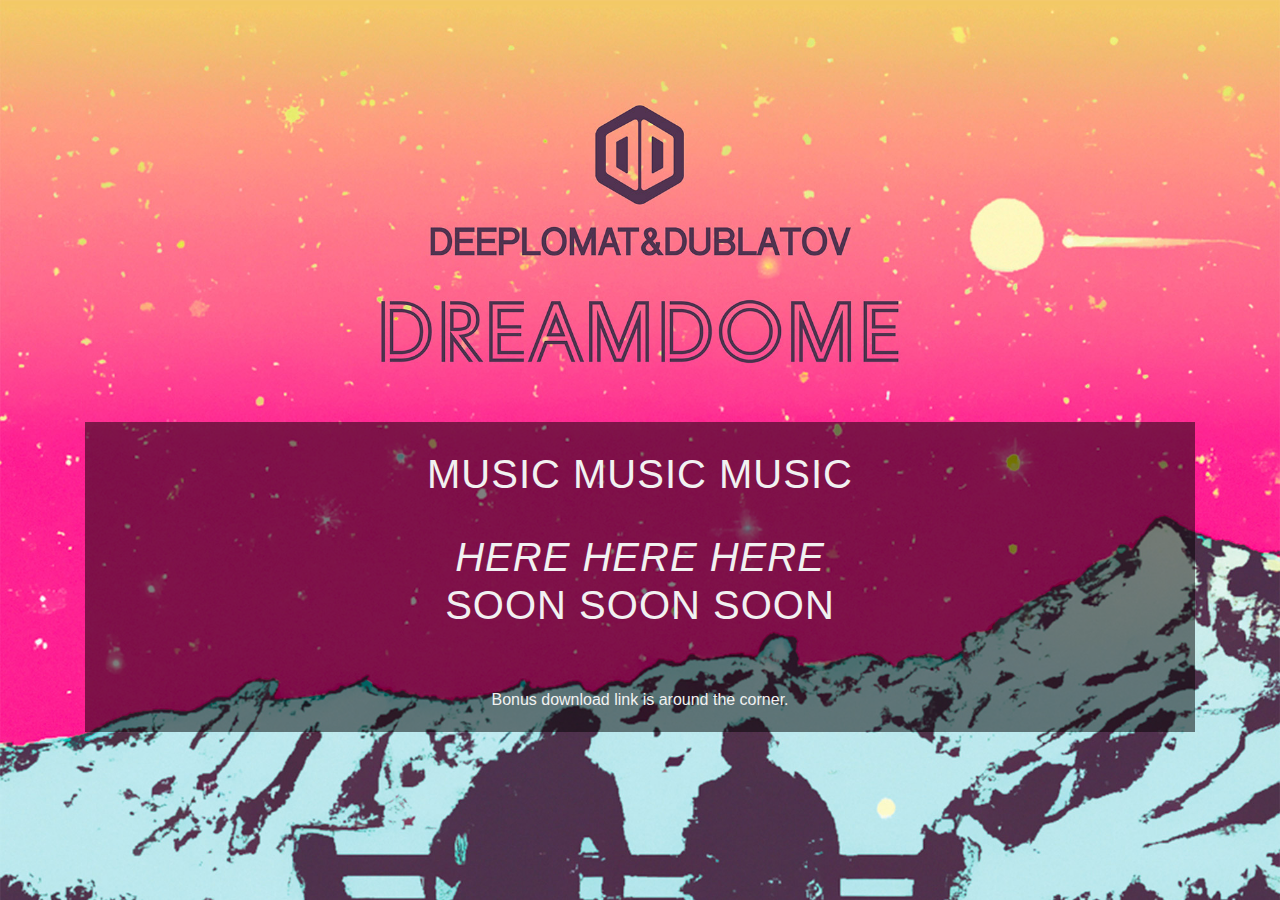
==== dreamdome-album/index.html @ 6cbf040d "added album download link page" ====
<!DOCTYPE html>
<html lang="en">

<head>

  <!-- Global site tag (gtag.js) - Google Analytics -->
  <script async src="https://www.googletagmanager.com/gtag/js?id=UA-142770540-1"></script>
  <script>
    window.dataLayer = window.dataLayer || [];
    function gtag() { dataLayer.push(arguments); }
    gtag('js', new Date());
    gtag('config', 'UA-142770540-1');
  </script>

  <!-- Facebook Pixel Code -->
  <script>
    !function (f, b, e, v, n, t, s) {
      if (f.fbq) return; n = f.fbq = function () {
        n.callMethod ?
          n.callMethod.apply(n, arguments) : n.queue.push(arguments)
      };
      if (!f._fbq) f._fbq = n; n.push = n; n.loaded = !0; n.version = '2.0';
      n.queue = []; t = b.createElement(e); t.async = !0;
      t.src = v; s = b.getElementsByTagName(e)[0];
      s.parentNode.insertBefore(t, s)
    }(window, document, 'script',
      'https://connect.facebook.net/en_US/fbevents.js');
    fbq('init', '2378316235775085');
    fbq('track', 'PageView');
  </script>
  <noscript>
    <img height="1" width="1" src="https://www.facebook.com/tr?id=2378316235775085&ev=PageView
    &noscript=1" />
  </noscript>
  <!-- End Facebook Pixel Code -->

  <meta charset="utf-8">
  <meta name="viewport" content="width=device-width, initial-scale=1, shrink-to-fit=no">
  <meta name="description" content="">
  <meta name="author" content="">

  <link rel="shortcut icon" href="../favicon.ico" type="image/x-icon">
  <link rel="icon" href="../favicon.ico" type="image/x-icon">

  <title>Deeplomat & Dublatov</title>

  <!-- Bootstrap core CSS -->
  <link href="../vendor/bootstrap/css/bootstrap.min.css" rel="stylesheet">

  <!-- Custom fonts for this template -->
  <link href="../vendor/font-awesome/css/font-awesome.min.css" rel="stylesheet" type="text/css">

  <!-- Custom styles for this template -->
  <link href="../css/grayscale.css" rel="stylesheet">

  <link href="../css/deeplomatdublatov.css" rel="stylesheet">

</head>

<body id="page-top">

  <div class="dody" style="height: 100vh;">

    <section id="bio" class="content-section text-xenter">
      <div class="container">
        <div class="row">
          <div class="col-lg-12 mx-auto">
            <div class="content mb-5 mt-5 text-center">
              <h1 class="mt-2" class="mb-0 pb-0">MUSIC MUSIC MUSIC</h1>
              <h1 class="mb-0 pb-0"><i>HERE HERE HERE</i></h1>
              <h1>SOON SOON SOON</h1>
              <br>
              Bonus download link is around the corner.
              <!-- <a id="myBtn" href="../index.html" class="btn" role="button">Booking Request</a> -->
            </div>
          </div>
        </div>
    </section>

  </div>

  <!-- Bootstrap core JavaScript -->
  <script src="../vendor/jquery/jquery.min.js"></script>
  <script src="../vendor/bootstrap/js/bootstrap.bundle.min.js"></script>

  <!-- Plugin JavaScript -->
  <script src="../vendor/jquery-easing/jquery.easing.min.js"></script>

  <!-- Custom scripts for this template -->
  <script src="../js/grayscale.min.js"></script>

</body>

</html>
---- css/grayscale.css ----
body {
  font-family: 'Open Sans', 'Helvetica Neue', Helvetica, Arial, sans-serif;
  position: relative;
  width: 100%;
  height: 100%;
  color: #e6e3c7;
  background-color: black;
}

html {
  width: 100%;
  height: 100%;
}

h1,
h2,
h3,
h4,
h5,
h6 {
  font-family: 'Dosis', 'Helvetica Neue', Helvetica, Arial, sans-serif;
  margin: 0 0 35px;
  letter-spacing: 1px;
  text-transform: uppercase;
}

h2, .h2orange
{
  color: #ff712c;
}

p {
  font-size: 16px;
  line-height: 1.5;
  margin: 0 0 25px;
}

@media (min-width: 768px) {
  p {
    font-size: 18px;
    line-height: 1.6;
    margin: 0 0 35px;
  }
}

a {
  -webkit-transition: all 0.2s ease-in-out;
  -moz-transition: all 0.2s ease-in-out;
  transition: all 0.2s ease-in-out;
  color: #71adb3;
}

a:focus, a:hover {
  text-decoration: none;
  color: rgb(70, 209, 158);
}

#mainNav {
  font-family: 'Dosis', 'Helvetica Neue', Helvetica, Arial, sans-serif;
  margin-bottom: 0;
  text-transform: uppercase;
  border-bottom: 1px solid rgba(255, 255, 255, 0.3);
  background-color: black;
}

#mainNav .navbar-toggler {
  font-size: 14px;
  padding: 11px;
  color: #e6e3c7;
  border: 1px solid #e6e3c7;
}

#mainNav .navbar-brand {
  font-weight: 700;
}

#mainNav a {
  color: #e6e3c7;
}

#mainNav .navbar-nav .nav-item {
  -webkit-transition: background 0.3s ease-in-out;
  -moz-transition: background 0.3s ease-in-out;
  transition: background 0.3s ease-in-out;
}

#mainNav .navbar-nav .nav-item:hover {
  color: fade(#e6e3c7, 80%);
  outline: none;
  background-color: transparent;
}

#mainNav .navbar-nav .nav-item:active, #mainNav .navbar-nav .nav-item:focus {
  outline: none;
  background-color: transparent;
}

@media (min-width: 992px) {
  #mainNav {
    padding-top: 20px;
    padding-bottom: 20px;
    -webkit-transition: background 0.3s ease-in-out, padding-top 0.3s ease-in-out, padding-bottom 0.3s;
    -moz-transition: background 0.3s ease-in-out, padding-top 0.3s ease-in-out, padding-bottom 0.3s;
    transition: background 0.3s ease-in-out, padding-top 0.3s ease-in-out, padding-bottom 0.3s;
    letter-spacing: 1px;
    border-bottom: none;
    background: transparent;
  }
  #mainNav.navbar-shrink {
    padding-top: 10px;
    padding-bottom: 10px;
    border-bottom: 1px solid rgba(255, 255, 255, 0.3);
    background: black;
  }
  #mainNav .nav-link.active {
    outline: none;
    background-color: rgba(255, 255, 255, 0.3);
  }
  #mainNav .nav-link.active:hover {
    color: white;
  }
}

.masthead {
  display: table;
  width: 100%;
  height: auto;
  padding: 200px 0;
  text-align: top;
  color: white;
  /*background: url("../img/intro-bg.jpg") no-repeat center center scroll;*/
  background-color: black;
  -webkit-background-size: cover;
  -moz-background-size: cover;
  -o-background-size: cover;
  background-size: cover;
}

.masthead .intro-body {
  display: table-cell;
  vertical-align: middle;
}

.masthead .intro-body .brand-heading {
  font-size: 50px;
}

.masthead .intro-body .intro-text {
  font-size: 18px;
}

@media (min-width: 768px) {
  .masthead {
    height: 100%;
    padding: 0;
  }
  .masthead .intro-body .brand-heading {
    font-size: 100px;
  }
  .masthead .intro-body .intro-text {
    font-size: 22px;
  }
}

.btn-circle {
  font-size: 26px;
  width: 55px;
  height: 55px;
  margin-top: 15px;
  line-height: 45px;
  -webkit-transition: background 0.3s ease-in-out;
  -moz-transition: background 0.3s ease-in-out;
  transition: background 0.3s ease-in-out;
  color: #e6e3c7;
  border: 2px solid #e6e3c7;
  border-radius: 100% !important;
  background: transparent;
}

.btn-circle:focus, .btn-circle:hover {
  color: #e6e3c7;
  outline: none;
  background: rgba(255, 255, 255, 0.1);
}

.content-section {
  padding-top: 90px;
  padding-bottom: 0px;
}

.download-section {
  color: #e6e3c7;
  background: url("../img/downloads-bg.jpg") no-repeat center center scroll;
  background-color: black;
  -webkit-background-size: cover;
  -moz-background-size: cover;
  -o-background-size: cover;
  background-size: cover;
}

.btn {
  font-family: 'Dosis', 'Helvetica Neue', Helvetica, Arial, sans-serif;
  font-weight: 400;
  -webkit-transition: all 0.3s ease-in-out;
  -moz-transition: all 0.3s ease-in-out;
  transition: all 0.3s ease-in-out;
  text-transform: uppercase;
  border-radius: 0;
}

.btn-default {
  color: #71adb3;
  border: 1px solid #71adb3;
  background-color: transparent;
}

.btn-default:focus, .btn-default:hover {
  color: black;
  border: 1px solid #8bb69a;
  outline: none;
  background-color: #749d83;
}

ul.banner-social-buttons {
  margin-top: 0;
}

@media (max-width: 1199px) {
  ul.banner-social-buttons {
    margin-top: 15px;
  }
}

@media (max-width: 767px) {
  ul.banner-social-buttons li {
    display: block;
    margin-bottom: 20px;
    padding: 0;
  }
  ul.banner-social-buttons li:last-child {
    margin-bottom: 0;
  }
}

footer {
  padding: 50px 0;
}

footer p {
  font-size: 14px;
  margin: 0;
}

::-moz-selection {
  background: #fcfcfc;
  background: rgba(255, 255, 255, 0.2);
  text-shadow: none;
}

::selection {
  background: #fcfcfc;
  background: rgba(255, 255, 255, 0.2);
  text-shadow: none;
}

img::selection {
  background: transparent;
}

img::-moz-selection {
  background: transparent;
}
---- css/deeplomatdublatov.css ----
/* Style the video: 100% width and height to cover the entire window */
#myVideo {
  position: absolute;
  right: 0;
  bottom: 0;
  min-width: 100%; 
  min-height: 100%;
}

/* Add some content at the bottom of the video/page */
.content {
  position: relative;
  top: 70%;
  background: rgba(0, 0, 0, 0.5);
  color: #f1f1f1;
  width: 100%;
  padding: 20px;
}

/* Style the button used to pause/play the video */
#myBtn {
  width: 200px;
  font-size: 18px;
  padding: 10px;
  border: none;
  background: #000;
  color: #fff;
  cursor: hand;
}

.dody{ 
  background: url(../dreamdome-album/cover_cropped.jpg) no-repeat top center fixed; 
  -webkit-background-size: cover;
  -moz-background-size: cover;
  -o-background-size: cover;
  background-size: cover;
 }
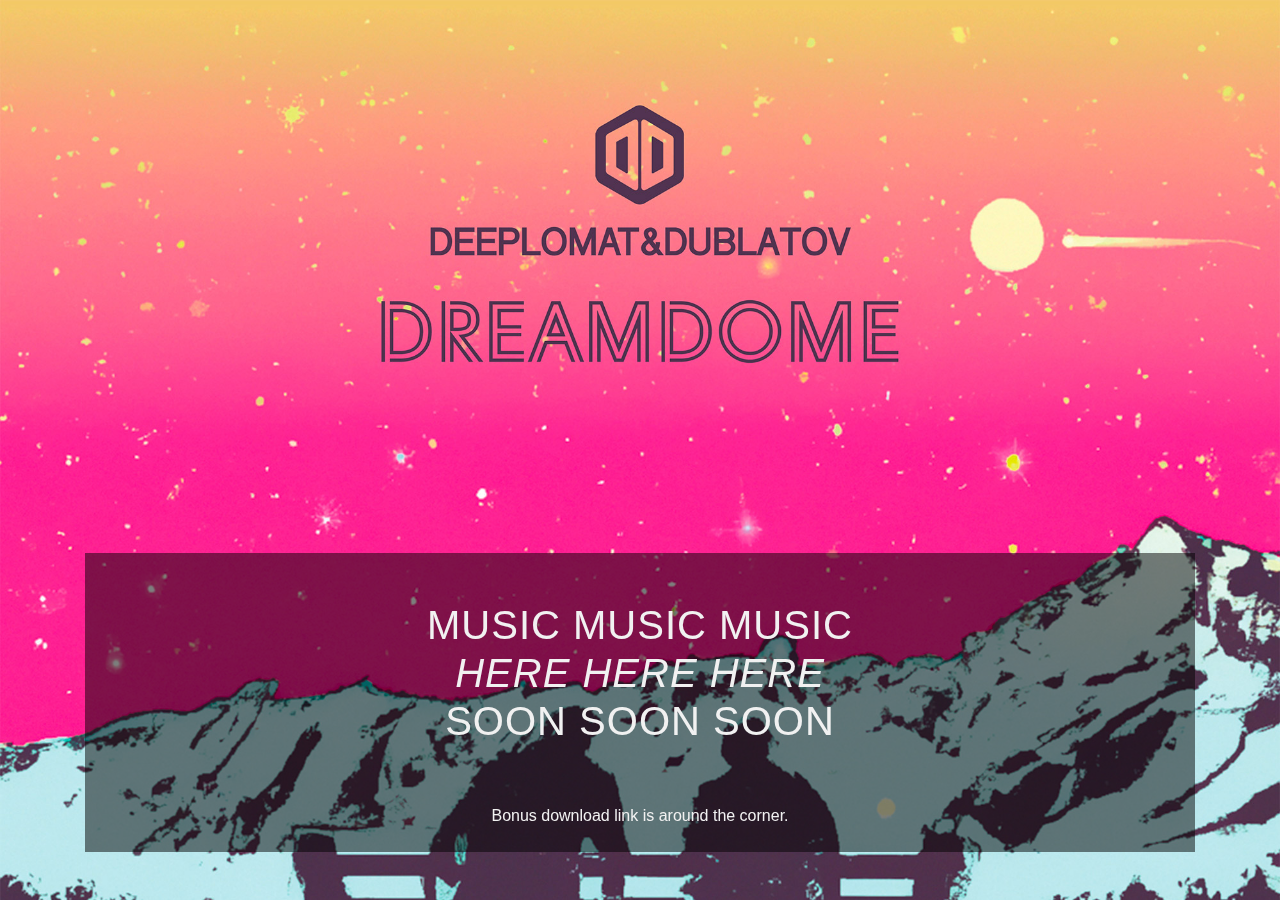
==== commit 66f246f7: "layout fixes on dl page" ====
--- a/dreamdome-album/index.html
+++ b/dreamdome-album/index.html
@@ -60,13 +60,14 @@
 <body id="page-top">
 
   <div class="dody" style="height: 100vh;">
+    <div class="fixed-bottom text-center">
 
-    <section id="bio" class="content-section text-xenter">
       <div class="container">
+
         <div class="row">
-          <div class="col-lg-12 mx-auto">
-            <div class="content mb-5 mt-5 text-center">
-              <h1 class="mt-2" class="mb-0 pb-0">MUSIC MUSIC MUSIC</h1>
+          <div class="col-lg-12 mx-auto pb-5">
+            <div class="dody-inner text-center pb-4 pt-5">
+              <h1 class="mb-0 pb-0">MUSIC MUSIC MUSIC</h1>
               <h1 class="mb-0 pb-0"><i>HERE HERE HERE</i></h1>
               <h1>SOON SOON SOON</h1>
               <br>
@@ -75,8 +76,10 @@
             </div>
           </div>
         </div>
-    </section>
 
+      </div>
+
+    </div>
   </div>
 
   <!-- Bootstrap core JavaScript -->
--- a/css/deeplomatdublatov.css
+++ b/css/deeplomatdublatov.css
@@ -34,4 +34,11 @@
   -moz-background-size: cover;
   -o-background-size: cover;
   background-size: cover;
- }+ }
+
+ .dody-inner {
+  background: rgba(0, 0, 0, 0.5);
+  color: #f1f1f1;
+  width: 100%;
+  padding: 20px;
+}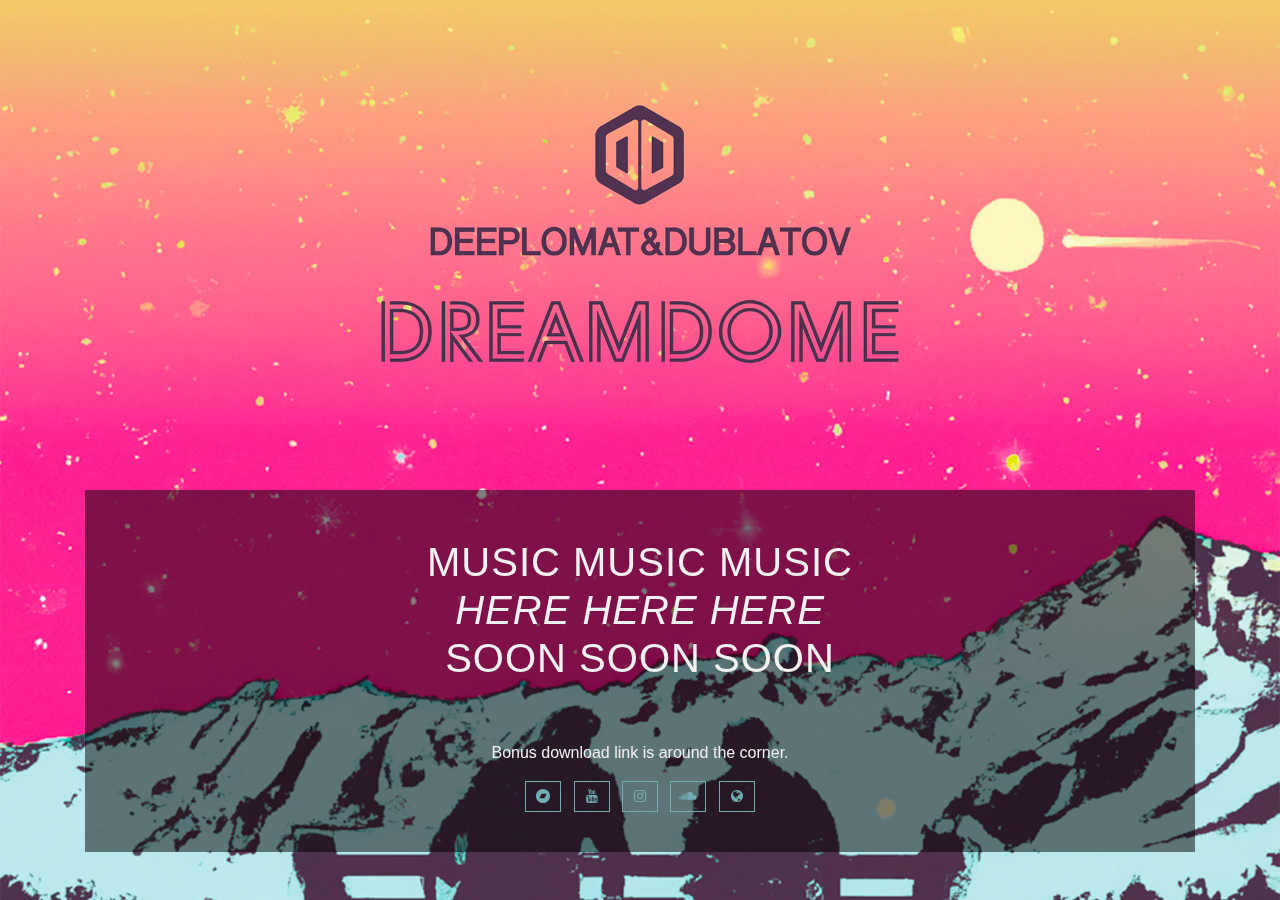
==== commit 3fa02d29: "page content updates, new social buttons" ====
--- a/dreamdome-album/index.html
+++ b/dreamdome-album/index.html
@@ -72,7 +72,39 @@
               <h1>SOON SOON SOON</h1>
               <br>
               Bonus download link is around the corner.
-              <!-- <a id="myBtn" href="../index.html" class="btn" role="button">Booking Request</a> -->
+              <ul class="list-inline pt-3">
+                <li class="list-inline-item mx-0 px-1">
+                  <a href="https://deeplomatdublatov.bandcamp.com/" class="btn btn-default btn-sm">
+                    <i class="fa fa-bandcamp fa-fw"></i>
+                  </a>
+                </li>
+                <li class="list-inline-item mx-0 px-1">
+                  <a href="https://www.youtube.com/channel/UCaKCkhCC9425GVq9EpvcUyA/featured"
+                    class="btn btn-default btn-sm">
+                    <i class="fa fa-youtube fa-fw"></i>
+                  </a>
+                </li>
+                <!-- <li class="list-inline-item">
+                  <a href="https://www.facebook.com/deeplomatdublatov/" class="btn btn-default btn-lg">
+                    <i class="fa fa-facebook fa-fw"></i> -->
+                <!-- </a>
+                </li> -->
+                <li class="list-inline-item mx-0 px-1">
+                  <a href="https://www.instagram.com/deeplomatdublatov/" class="btn btn-default btn-sm">
+                    <i class="fa fa-instagram fa-fw"></i>
+                  </a>
+                </li>
+                <li class="list-inline-item mx-0 px-1">
+                  <a href="https://soundcloud.com/deeplomatdublatov" class="btn btn-default btn-sm">
+                    <i class="fa fa-soundcloud fa-fw"></i>
+                  </a>
+                </li>
+                <li class="list-inline-item mx-0 px-1">
+                  <a href="https://dreamdomerecords.com/" class="btn btn-default btn-sm">
+                    <i class="fa fa-globe fa-fw"></i>
+                  </a>
+                </li>
+              </ul>
             </div>
           </div>
         </div>
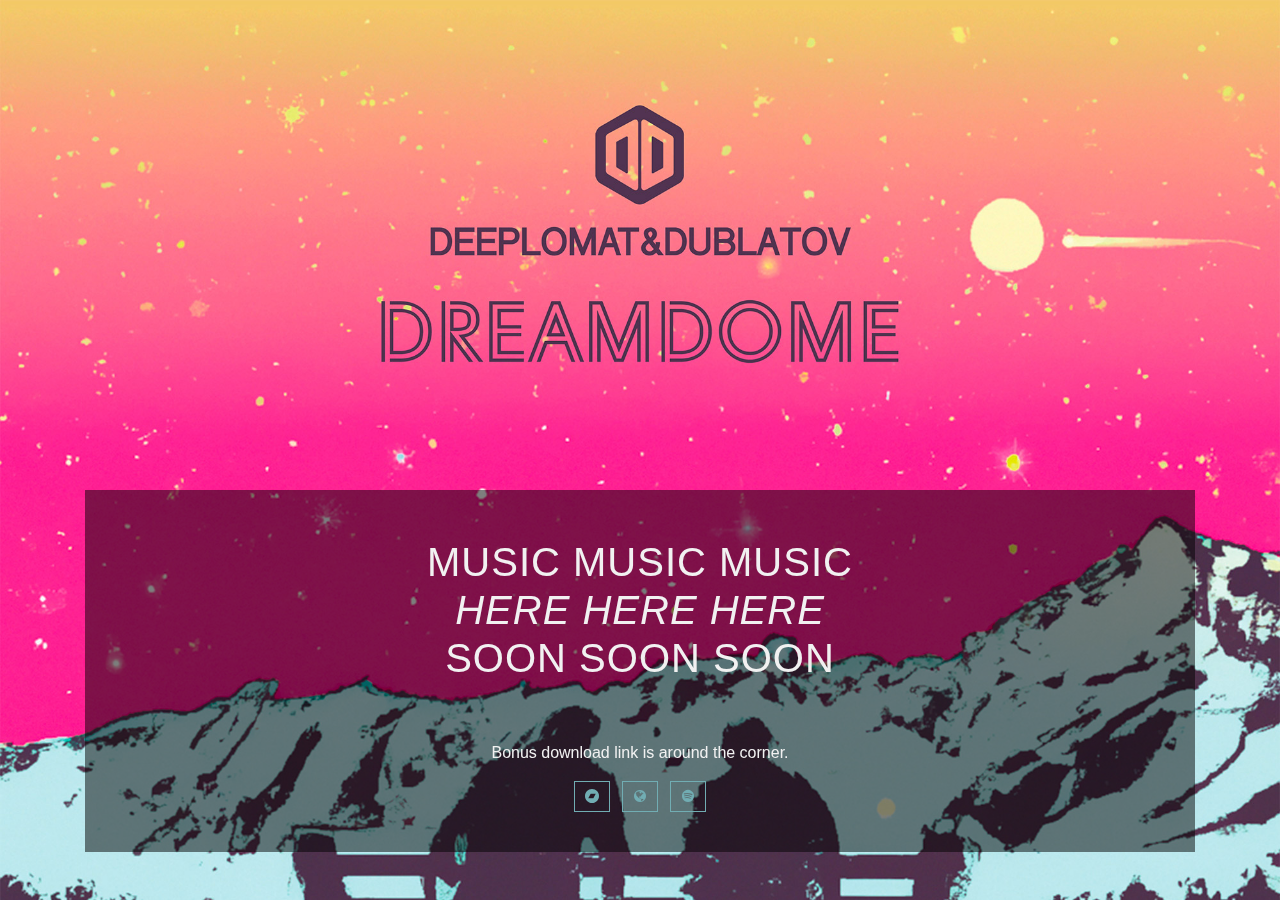
==== commit 75690821: "updated social buttons" ====
--- a/dreamdome-album/index.html
+++ b/dreamdome-album/index.html
@@ -79,29 +79,13 @@
                   </a>
                 </li>
                 <li class="list-inline-item mx-0 px-1">
-                  <a href="https://www.youtube.com/channel/UCaKCkhCC9425GVq9EpvcUyA/featured"
-                    class="btn btn-default btn-sm">
-                    <i class="fa fa-youtube fa-fw"></i>
-                  </a>
-                </li>
-                <!-- <li class="list-inline-item">
-                  <a href="https://www.facebook.com/deeplomatdublatov/" class="btn btn-default btn-lg">
-                    <i class="fa fa-facebook fa-fw"></i> -->
-                <!-- </a>
-                </li> -->
-                <li class="list-inline-item mx-0 px-1">
-                  <a href="https://www.instagram.com/deeplomatdublatov/" class="btn btn-default btn-sm">
-                    <i class="fa fa-instagram fa-fw"></i>
+                  <a href="https://dreamdomerecords.com/" class="btn btn-default btn-sm">
+                    <i class="fa fa-globe fa-fw"></i>
                   </a>
                 </li>
                 <li class="list-inline-item mx-0 px-1">
-                  <a href="https://soundcloud.com/deeplomatdublatov" class="btn btn-default btn-sm">
-                    <i class="fa fa-soundcloud fa-fw"></i>
-                  </a>
-                </li>
-                <li class="list-inline-item mx-0 px-1">
-                  <a href="https://dreamdomerecords.com/" class="btn btn-default btn-sm">
-                    <i class="fa fa-globe fa-fw"></i>
+                  <a href="https://open.spotify.com/artist/3tOusnlJjQ9FFvziyWioHu" class="btn btn-default btn-sm">
+                    <i class="fa fa-spotify fa-fw"></i>
                   </a>
                 </li>
               </ul>
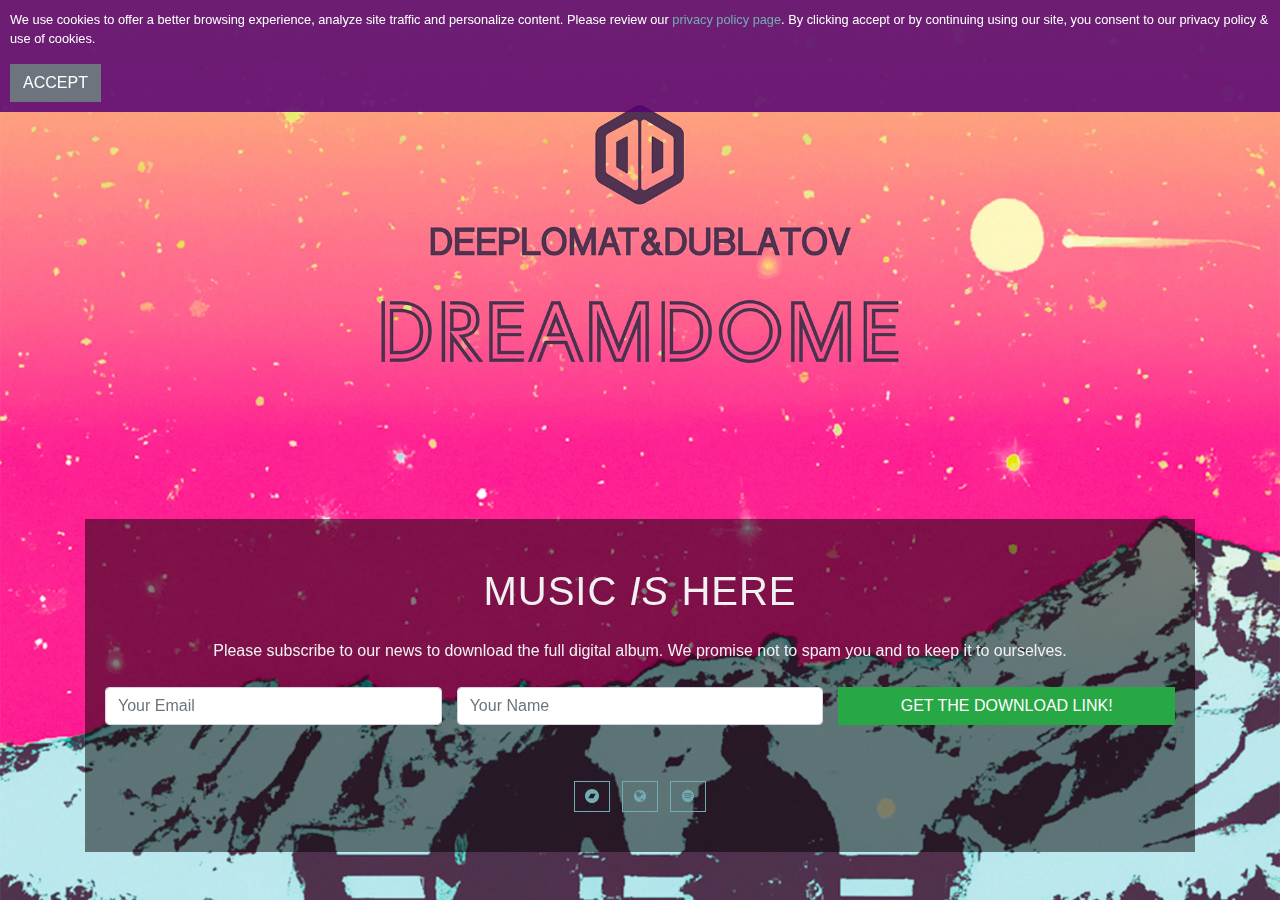
==== commit 9b78f2da: "album download update" ====
--- a/dreamdome-album/index.html
+++ b/dreamdome-album/index.html
@@ -50,6 +50,10 @@
   <!-- Custom fonts for this template -->
   <link href="../vendor/font-awesome/css/font-awesome.min.css" rel="stylesheet" type="text/css">
 
+
+  <!-- Jquery library -->
+  <script src="https://ajax.googleapis.com/ajax/libs/jquery/3.3.1/jquery.min.js"></script>
+
   <!-- Custom styles for this template -->
   <link href="../css/grayscale.css" rel="stylesheet">
 
@@ -60,6 +64,14 @@
 <body id="page-top">
 
   <div class="dody" style="height: 100vh;">
+    <div class="gdpr-banner" style="display:none" id="gdpr-banner-banner">
+      <div class="small">We use cookies to offer a better browsing experience, analyze site traffic and personalize
+        content. Please
+        review our <a href="/privacy-policy">privacy policy page</a>. By clicking accept or by continuing using our
+        site,
+        you consent to our privacy policy & use of cookies.</div>
+      <button class="btn btn-secondary mt-3 mb=2" onclick="acceptGdpr()">Accept</button>
+    </div>
     <div class="fixed-bottom text-center">
 
       <div class="container">
@@ -67,34 +79,60 @@
         <div class="row">
           <div class="col-lg-12 mx-auto pb-5">
             <div class="dody-inner text-center pb-4 pt-5">
-              <h1 class="mb-0 pb-0">MUSIC MUSIC MUSIC</h1>
-              <h1 class="mb-0 pb-0"><i>HERE HERE HERE</i></h1>
-              <h1>SOON SOON SOON</h1>
-              <br>
-              Bonus download link is around the corner.
-              <ul class="list-inline pt-3">
-                <li class="list-inline-item mx-0 px-1">
-                  <a href="https://deeplomatdublatov.bandcamp.com/" class="btn btn-default btn-sm">
-                    <i class="fa fa-bandcamp fa-fw"></i>
-                  </a>
-                </li>
-                <li class="list-inline-item mx-0 px-1">
-                  <a href="https://dreamdomerecords.com/" class="btn btn-default btn-sm">
-                    <i class="fa fa-globe fa-fw"></i>
-                  </a>
-                </li>
-                <li class="list-inline-item mx-0 px-1">
-                  <a href="https://open.spotify.com/artist/3tOusnlJjQ9FFvziyWioHu" class="btn btn-default btn-sm">
-                    <i class="fa fa-spotify fa-fw"></i>
-                  </a>
-                </li>
-              </ul>
+              <h1 class="mb-0 pb-4">MUSIC <i>IS</i> HERE</h1>
+              <div class="pt-0 pb-4" id="emailFormDiv">
+                <div class="pb-4">
+                  Please subscribe to our news to download the full digital album. We promise not to spam you and to
+                  keep it to ourselves.
+                </div>
+                <form class="form" id="emailForm">
+                  <div class="row">
+                    <div class="form-group col-md-4 col-sm-12 mb-3">
+                      <label for="youremail" class="sr-only">Email</label>
+                      <input type="text" class="form-control" id="youremail" name="youremail" placeholder="Your Email">
+                    </div>
+                    <div class="form-group col-md-4 col-sm-12 mb-3 px-md-0">
+                      <label for="yourname" class="sr-only">Name</label>
+                      <input type="text" class="form-control" id="yourname" placeholder="Your Name">
+                    </div>
+                    <div class="col-md-4 col-sm-12">
+                      <button type="submit" class="btn btn-block btn-success mb-3"">Get The
+                        Download Link!</button>
+                    </div>
+                  </div>
+                </form>
+              </div>
+              
+              <div class=" py-4" id="downloadDiv" style="display:none">
+                        <h5>Thanks! Download your copy of the extended version of our album <a
+                            href="https://deeplomatdublatov.s3.eu-central-1.amazonaws.com/Deeplomat%26Dublatov+-+Dream+Dome+2023.zip">here</a>.
+                          Enjoy!
+                        </h5>
+                    </div>
+
+                    <ul class=" list-inline pt-3">
+                      <li class="list-inline-item mx-0 px-1">
+                        <a href="https://deeplomatdublatov.bandcamp.com/" class="btn btn-default btn-sm">
+                          <i class="fa fa-bandcamp fa-fw"></i>
+                        </a>
+                      </li>
+                      <li class="list-inline-item mx-0 px-1">
+                        <a href="https://dreamdomerecords.com/" class="btn btn-default btn-sm">
+                          <i class="fa fa-globe fa-fw"></i>
+                        </a>
+                      </li>
+                      <li class="list-inline-item mx-0 px-1">
+                        <a href="https://open.spotify.com/artist/3tOusnlJjQ9FFvziyWioHu" class="btn btn-default btn-sm">
+                          <i class="fa fa-spotify fa-fw"></i>
+                        </a>
+                      </li>
+                    </ul>
+                  </div>
+              </div>
             </div>
           </div>
         </div>
-
       </div>
-
     </div>
   </div>
 
@@ -108,6 +146,66 @@
   <!-- Custom scripts for this template -->
   <script src="../js/grayscale.min.js"></script>
 
+
+  <script>
+
+    function acceptGdpr() {
+      // set a cookie to indicate that the user has accepted the terms
+      document.cookie = 'gdpr_accepted=true; expires=Fri, 31 Dec 9999 23:59:59 GMT';
+      // hide the banner
+      $('#gdpr-banner-banner').hide();
+    }
+
+    // check for the presence of the gdpr_accepted cookie
+    if (document.cookie.indexOf('gdpr_accepted=true') === -1) {
+      // hide the banner
+      $('#gdpr-banner-banner').show();
+    }
+
+    $("#emailForm").submit(function (event) {
+      event.preventDefault();
+
+      if (!isEmail($("#youremail").val())) {
+        alert("Please enter a vaiid email.");
+        return;
+      }
+
+      if (!isName($("#yourname").val())) {
+        alert("Please enter a valid name");
+        return;
+      }
+
+      var postData = { name: $("#yourname").val(), email: $("#youremail").val() }
+
+      $.ajax({
+        url: "https://deeplomatdublatovfunctions.azurewebsites.net/api/CollectEmail?code=IhGATgOEd_luyJ8YY-NKsbEzoQH8KMLSUlmrs8sbgFlYAzFudoKuFg==",
+        type: "post",
+        data: JSON.stringify(postData),
+        contentType: "application/json; charset=utf-8",
+        crossDomain: true,
+        dataType: "json",
+        success: function (data, status) {
+          //alert("Data: " + data + "\nStatus: " + status);
+          $('#emailFormDiv').hide();
+          $('#downloadDiv').show();
+        }
+      }).fail(function (error) {
+        alert('Error: ' + error.responseText);
+      });
+    });
+
+    function isEmail(email) {
+      var regex = /^([a-zA-Z0-9_.+-])+\@(([a-zA-Z0-9-])+\.)+([a-zA-Z0-9]{2,4})+$/;
+      return regex.test(email);
+    }
+
+    function isName(name) {
+      var regex = /^([a-zA-Z.,'-\s]{2,50})+$/;
+      return regex.test(name);
+    }
+
+  </script>
+
 </body>
 
 </html>--- a/css/deeplomatdublatov.css
+++ b/css/deeplomatdublatov.css
@@ -41,4 +41,15 @@
   color: #f1f1f1;
   width: 100%;
   padding: 20px;
+}
+
+.gdpr-banner {
+  position: fixed;
+  top: 0;
+  left: 0;
+  width: 100%;
+  background-color: #550074D9;
+  color: #fff;
+  padding: 10px;
+  z-index: 9999;
 }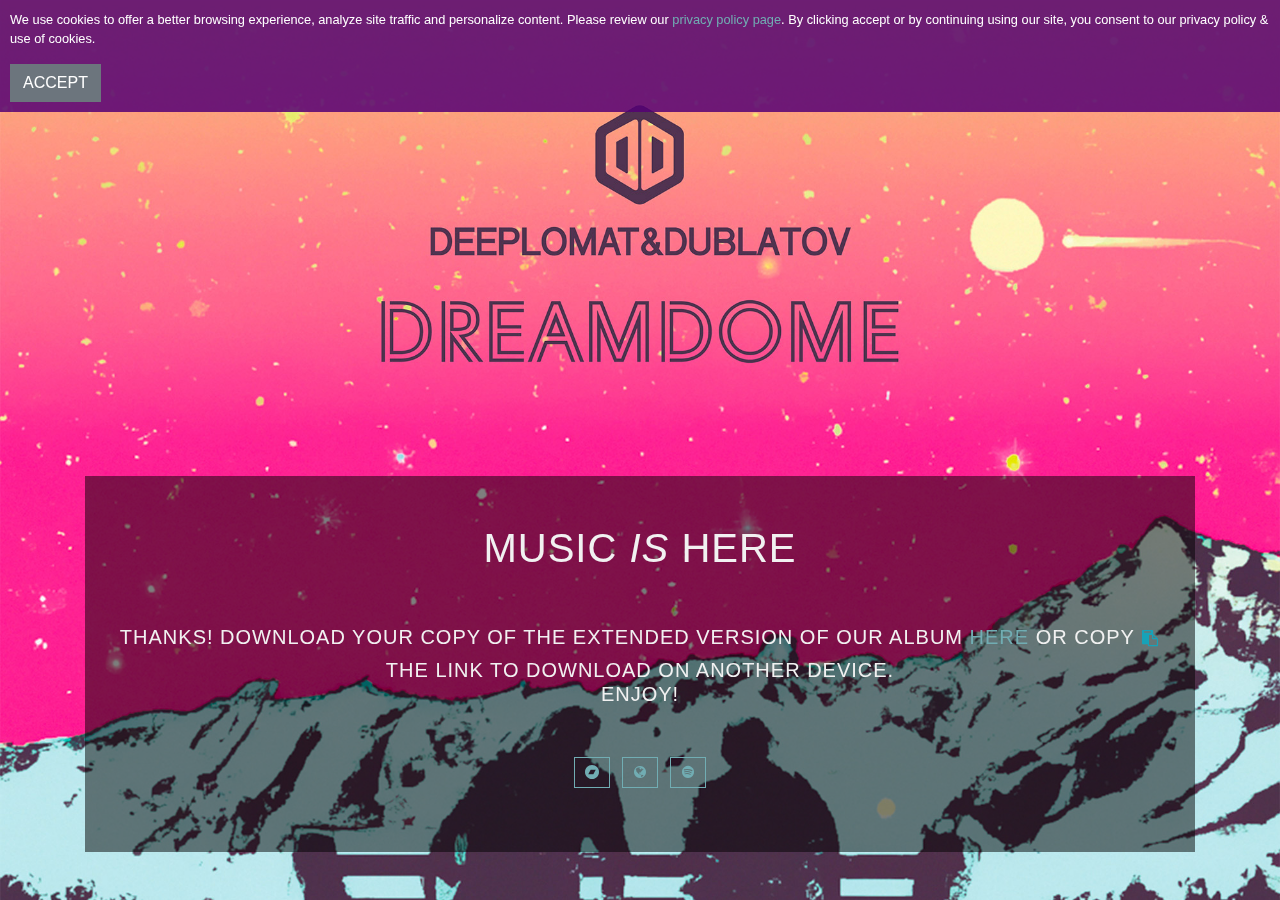
==== commit 0424d5cc: "added an option to copy the album link" ====
--- a/dreamdome-album/index.html
+++ b/dreamdome-album/index.html
@@ -80,7 +80,7 @@
           <div class="col-lg-12 mx-auto pb-5">
             <div class="dody-inner text-center pb-4 pt-5">
               <h1 class="mb-0 pb-4">MUSIC <i>IS</i> HERE</h1>
-              <div class="pt-0 pb-4" id="emailFormDiv">
+              <div class="pt-0 pb-4" id="emailFormDiv" style="display:none">
                 <div class="pb-4">
                   Please subscribe to our news to download the full digital album. We promise not to spam you and to
                   keep it to ourselves.
@@ -103,30 +103,38 @@
                 </form>
               </div>
               
-              <div class=" py-4" id="downloadDiv" style="display:none">
+              <div class=" py-4" id="downloadDiv" style="display:block">
                         <h5>Thanks! Download your copy of the extended version of our album <a
-                            href="https://deeplomatdublatov.s3.eu-central-1.amazonaws.com/Deeplomat%26Dublatov+-+Dream+Dome+2023.zip">here</a>.
+                            href="https://deeplomatdublatov.s3.eu-central-1.amazonaws.com/Deeplomat%26Dublatov+-+Dream+Dome+2023.zip">here</a>
+                          or copy
+                          <a href="javascript:void(0);" class="btn px-0" onclick="copyToClipboard()"
+                            data-toggle="tooltip" data-placement="top" title="Copy album link." id="copyButton">
+                            <i class="fa fa-clipboard text-info"></i>
+                          </a>
+                          the link to download on another device.
+                          <br>
                           Enjoy!
                         </h5>
-                    </div>
-
-                    <ul class=" list-inline pt-3">
-                      <li class="list-inline-item mx-0 px-1">
-                        <a href="https://deeplomatdublatov.bandcamp.com/" class="btn btn-default btn-sm">
-                          <i class="fa fa-bandcamp fa-fw"></i>
-                        </a>
-                      </li>
-                      <li class="list-inline-item mx-0 px-1">
-                        <a href="https://dreamdomerecords.com/" class="btn btn-default btn-sm">
-                          <i class="fa fa-globe fa-fw"></i>
-                        </a>
-                      </li>
-                      <li class="list-inline-item mx-0 px-1">
-                        <a href="https://open.spotify.com/artist/3tOusnlJjQ9FFvziyWioHu" class="btn btn-default btn-sm">
-                          <i class="fa fa-spotify fa-fw"></i>
-                        </a>
-                      </li>
-                    </ul>
+
+                        <ul class=" list-inline pt-3">
+                          <li class="list-inline-item mx-0 px-1">
+                            <a href="https://deeplomatdublatov.bandcamp.com/" class="btn btn-default btn-sm">
+                              <i class="fa fa-bandcamp fa-fw"></i>
+                            </a>
+                          </li>
+                          <li class="list-inline-item mx-0 px-1">
+                            <a href="https://dreamdomerecords.com/" class="btn btn-default btn-sm">
+                              <i class="fa fa-globe fa-fw"></i>
+                            </a>
+                          </li>
+                          <li class="list-inline-item mx-0 px-1">
+                            <a href="https://open.spotify.com/artist/3tOusnlJjQ9FFvziyWioHu"
+                              class="btn btn-default btn-sm">
+                              <i class="fa fa-spotify fa-fw"></i>
+                            </a>
+                          </li>
+                        </ul>
+                    </div>
                   </div>
               </div>
             </div>
@@ -134,77 +142,85 @@
         </div>
       </div>
     </div>
-  </div>
-
-  <!-- Bootstrap core JavaScript -->
-  <script src="../vendor/jquery/jquery.min.js"></script>
-  <script src="../vendor/bootstrap/js/bootstrap.bundle.min.js"></script>
-
-  <!-- Plugin JavaScript -->
-  <script src="../vendor/jquery-easing/jquery.easing.min.js"></script>
-
-  <!-- Custom scripts for this template -->
-  <script src="../js/grayscale.min.js"></script>
-
-
-  <script>
-
-    function acceptGdpr() {
-      // set a cookie to indicate that the user has accepted the terms
-      document.cookie = 'gdpr_accepted=true; expires=Fri, 31 Dec 9999 23:59:59 GMT';
-      // hide the banner
-      $('#gdpr-banner-banner').hide();
-    }
-
-    // check for the presence of the gdpr_accepted cookie
-    if (document.cookie.indexOf('gdpr_accepted=true') === -1) {
-      // hide the banner
-      $('#gdpr-banner-banner').show();
-    }
-
-    $("#emailForm").submit(function (event) {
-      event.preventDefault();
-
-      if (!isEmail($("#youremail").val())) {
-        alert("Please enter a vaiid email.");
-        return;
-      }
-
-      if (!isName($("#yourname").val())) {
-        alert("Please enter a valid name");
-        return;
-      }
-
-      var postData = { name: $("#yourname").val(), email: $("#youremail").val() }
-
-      $.ajax({
-        url: "https://deeplomatdublatovfunctions.azurewebsites.net/api/CollectEmail?code=IhGATgOEd_luyJ8YY-NKsbEzoQH8KMLSUlmrs8sbgFlYAzFudoKuFg==",
-        type: "post",
-        data: JSON.stringify(postData),
-        contentType: "application/json; charset=utf-8",
-        crossDomain: true,
-        dataType: "json",
-        success: function (data, status) {
-          //alert("Data: " + data + "\nStatus: " + status);
-          $('#emailFormDiv').hide();
-          $('#downloadDiv').show();
+
+    <!-- Bootstrap core JavaScript -->
+    <script src="../vendor/jquery/jquery.min.js"></script>
+    <script src="../vendor/bootstrap/js/bootstrap.bundle.min.js"></script>
+
+    <!-- Plugin JavaScript -->
+    <script src="../vendor/jquery-easing/jquery.easing.min.js"></script>
+
+    <!-- Custom scripts for this template -->
+    <script src="../js/grayscale.min.js"></script>
+
+
+    <script>
+
+      function acceptGdpr() {
+        // set a cookie to indicate that the user has accepted the terms
+        document.cookie = 'gdpr_accepted=true; expires=Fri, 31 Dec 9999 23:59:59 GMT';
+        // hide the banner
+        $('#gdpr-banner-banner').hide();
+      }
+
+      // check for the presence of the gdpr_accepted cookie
+      if (document.cookie.indexOf('gdpr_accepted=true') === -1) {
+        // hide the banner
+        $('#gdpr-banner-banner').show();
+      }
+
+      $("#emailForm").submit(function (event) {
+        event.preventDefault();
+
+        if (!isEmail($("#youremail").val())) {
+          alert("Please enter a vaiid email.");
+          return;
         }
-      }).fail(function (error) {
-        alert('Error: ' + error.responseText);
+
+        if (!isName($("#yourname").val())) {
+          alert("Please enter a valid name");
+          return;
+        }
+
+        var postData = { name: $("#yourname").val(), email: $("#youremail").val() }
+
+        $.ajax({
+          url: "https://deeplomatdublatovfunctions.azurewebsites.net/api/CollectEmail?code=IhGATgOEd_luyJ8YY-NKsbEzoQH8KMLSUlmrs8sbgFlYAzFudoKuFg==",
+          type: "post",
+          data: JSON.stringify(postData),
+          contentType: "application/json; charset=utf-8",
+          crossDomain: true,
+          dataType: "json",
+          success: function (data, status) {
+            //alert("Data: " + data + "\nStatus: " + status);
+            $('#emailFormDiv').hide();
+            $('#downloadDiv').show();
+          }
+        }).fail(function (error) {
+          alert('Error: ' + error.responseText);
+        });
       });
-    });
-
-    function isEmail(email) {
-      var regex = /^([a-zA-Z0-9_.+-])+\@(([a-zA-Z0-9-])+\.)+([a-zA-Z0-9]{2,4})+$/;
-      return regex.test(email);
-    }
-
-    function isName(name) {
-      var regex = /^([a-zA-Z.,'-\s]{2,50})+$/;
-      return regex.test(name);
-    }
-
-  </script>
+
+      function isEmail(email) {
+        var regex = /^([a-zA-Z0-9_.+-])+\@(([a-zA-Z0-9-])+\.)+([a-zA-Z0-9]{2,4})+$/;
+        return regex.test(email);
+      }
+
+      function isName(name) {
+        var regex = /^([a-zA-Z.,'-\s]{2,50})+$/;
+        return regex.test(name);
+      }
+
+      $(function () {
+        $('[data-toggle="tooltip"]').tooltip()
+      })
+
+      function copyToClipboard() {
+        navigator.clipboard.writeText("https://deeplomatdublatov.s3.eu-central-1.amazonaws.com/Deeplomat%26Dublatov+-+Dream+Dome+2023.zip");
+        $('#copyButton').attr('data-original-title', "Link copied!").tooltip('show');
+      }
+
+    </script>
 
 </body>
 
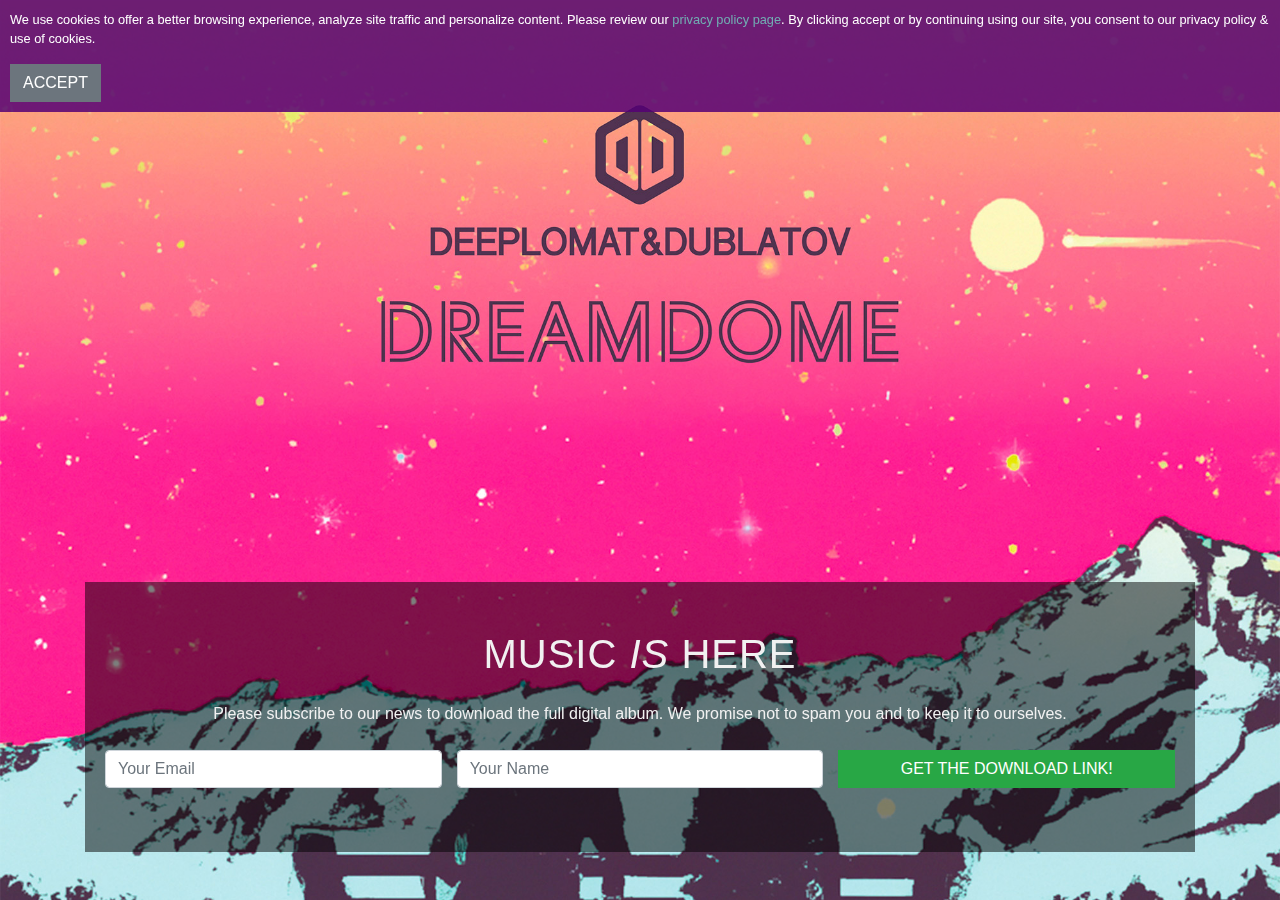
==== commit aec9d8de: "oops wrong div was hidden" ====
--- a/dreamdome-album/index.html
+++ b/dreamdome-album/index.html
@@ -80,7 +80,7 @@
           <div class="col-lg-12 mx-auto pb-5">
             <div class="dody-inner text-center pb-4 pt-5">
               <h1 class="mb-0 pb-4">MUSIC <i>IS</i> HERE</h1>
-              <div class="pt-0 pb-4" id="emailFormDiv" style="display:none">
+              <div class="pt-0 pb-4" id="emailFormDiv" style="display:block">
                 <div class="pb-4">
                   Please subscribe to our news to download the full digital album. We promise not to spam you and to
                   keep it to ourselves.
@@ -103,7 +103,7 @@
                 </form>
               </div>
               
-              <div class=" py-4" id="downloadDiv" style="display:block">
+              <div class=" py-4" id="downloadDiv" style="display:none">
                         <h5>Thanks! Download your copy of the extended version of our album <a
                             href="https://deeplomatdublatov.s3.eu-central-1.amazonaws.com/Deeplomat%26Dublatov+-+Dream+Dome+2023.zip">here</a>
                           or copy
